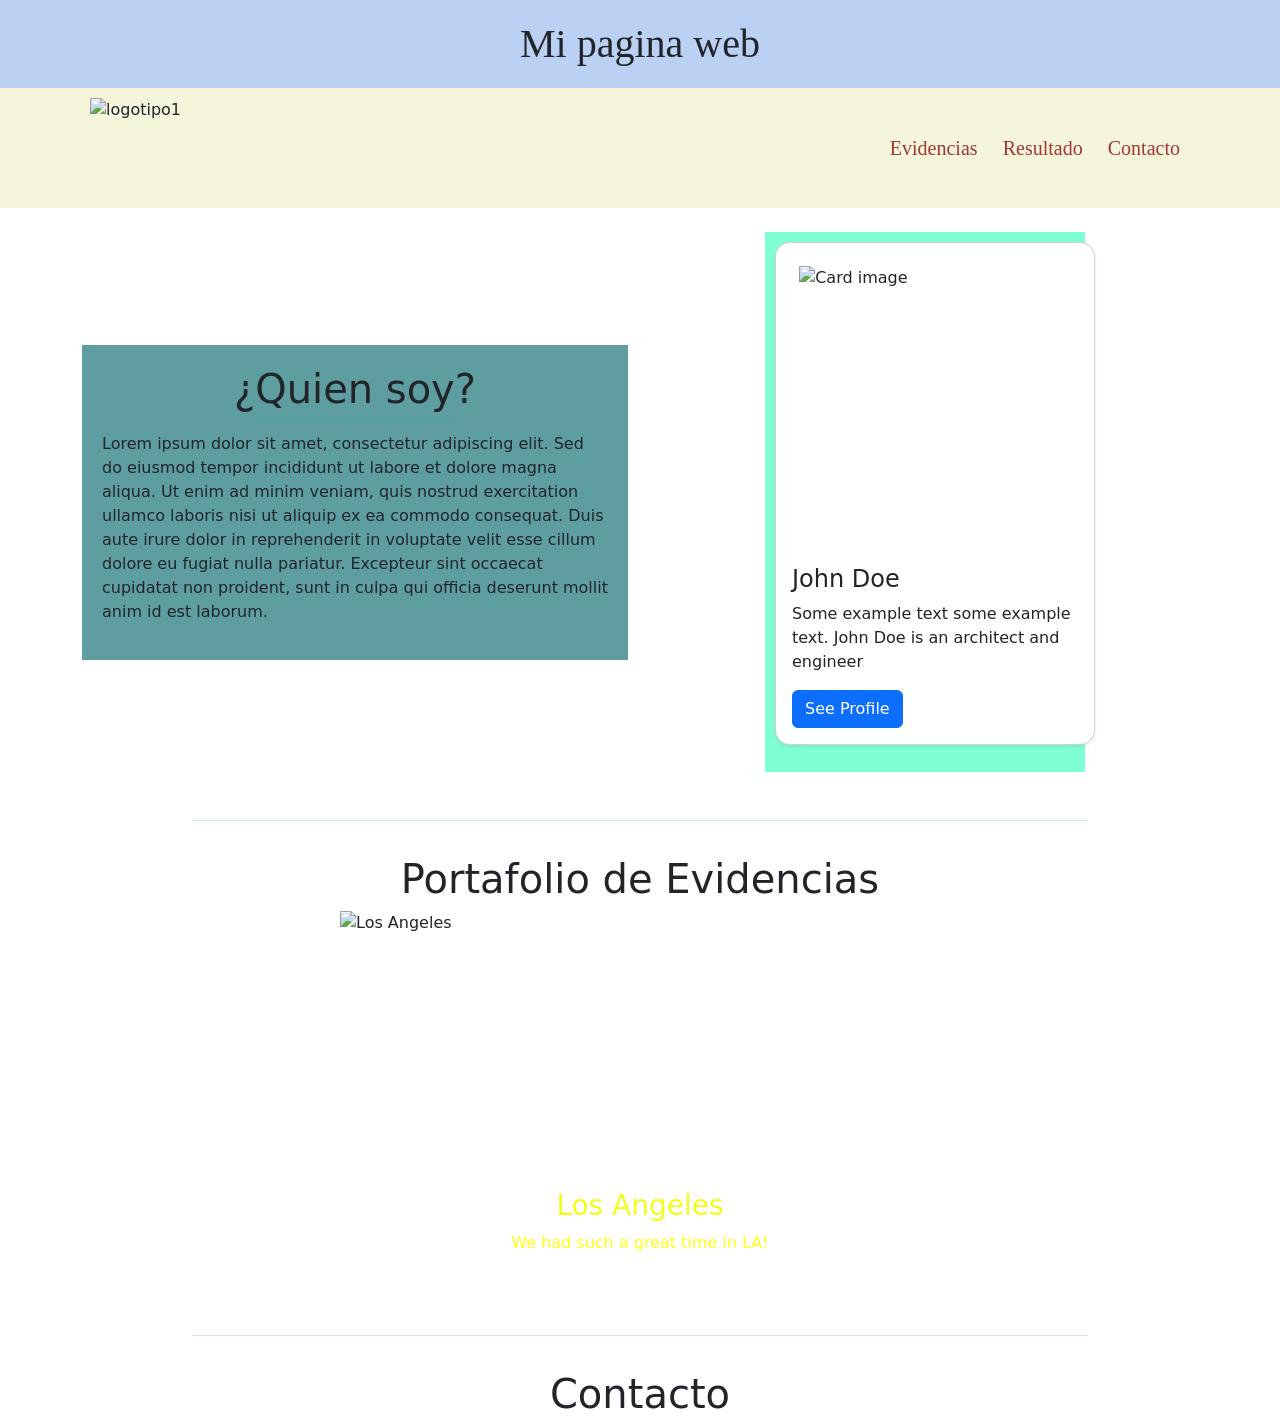
==== index.html @ 1f5ccb08 "Mi pagina Web" ====
<!DOCTYPE html>
<html lang="en">
<head>
    <meta charset="UTF-8">
    <meta name="viewport" content="width=device-width, initial-scale=1.0">
    <title>Document</title>
    <link href="https://cdn.jsdelivr.net/npm/bootstrap@5.3.3/dist/css/bootstrap.min.css" rel="stylesheet">
    
    <link rel="stylesheet" href="style.css">
</head>
<body>
    <header ><h1>Mi pagina web</h1></header>
    <nav>
        <img src="imagenes/imglog/log1.jpg" alt="logotipo1">

        <div>
            <a href="">Evidencias</a>
            <a href="">Resultado</a>
            <a href="">Contacto</a>
        </div>
        
    </nav>

<main class="container my-4">
    <!-- Fila principal que divide en dos columnas de forma responsiva -->
    <div class="row align-items-center">
        
        <!-- Columna de la izquierda (Texto "¿Quién soy?") -->
        <div class="col-12 col-lg-6 mb-4 mb-lg-0">
            <section>
                <h1>¿Quien soy?</h1>
                <hr class="linea-decorativa">
                <p>
                    Lorem ipsum dolor sit amet, consectetur adipiscing elit. Sed do eiusmod tempor incididunt ut labore et dolore magna aliqua.
                    Ut enim ad minim veniam, quis nostrud exercitation ullamco laboris nisi ut aliquip ex ea commodo consequat. 
                    Duis aute irure dolor in reprehenderit in voluptate velit esse cillum dolore eu fugiat nulla pariatur.
                    Excepteur sint occaecat cupidatat non proident, sunt in culpa qui officia deserunt mollit anim id est laborum.
                </p>
            </section>
        </div>

        <!-- Columna de la derecha (La Card) -->
        <div class="col-12 col-lg-6 d-flex justify-content-center">
            <aside>
                <!-- Quitamos el style="width:400px" fijo para que la card se adapte a la columna -->
                <div class="card shadow-sm" style="width: 100%; max-width: 380px;">
                    <img class="card-img-top" src="imagenes/imglog/img1.jpg" alt="Card image">
                    <div class="card-body">
                      <h4 class="card-title">John Doe</h4>
                      <p class="card-text">Some example text some example text. John Doe is an architect and engineer</p>
                      <a href="#" class="btn btn-primary">See Profile</a>
                    </div>
                </div>
            </aside>
        </div>

    </div>
</main>
    <br>
        <hr class="linea-decorativa2">
    <br>
    <h1>Portafolio de Evidencias</h1>

    <!-- Carousel -->
<div id="demo" class="carousel slide" data-bs-ride="carousel">

  <!-- Indicators/dots -->
  <div class="carousel-indicators">
    <button type="button" data-bs-target="#demo" data-bs-slide-to="0" class="active"></button>
    <button type="button" data-bs-target="#demo" data-bs-slide-to="1"></button>
    <button type="button" data-bs-target="#demo" data-bs-slide-to="2"></button>
  </div>

  <!-- The slideshow/carousel -->
  <div class="carousel-inner">
    <div class="carousel-item active">
      <img src="imagenes/imglog/img1.jpg" alt="Los Angeles" class="d-block" style="width:100%">
      <div class="carousel-caption">
        <h3>Los Angeles</h3>
        <p>We had such a great time in LA!</p>
      </div>
    </div>
    <div class="carousel-item">
      <img src="imagenes/imglog/log1.jpg" alt="Chicago" class="d-block" style="width:100%">
      <div class="carousel-caption">
        <h3>Chicago</h3>
        <p>Thank you, Chicago!</p>
      </div> 
    </div>
    <div class="carousel-item">
      <img src="imagenes/imglog/img1.jpg" alt="New York" class="d-block" style="width:100%">
      <div class="carousel-caption">
        <h3>New York</h3>
        <p>We love the Big Apple!</p>
      </div>  
    </div>
  </div>

  <!-- Left and right controls/icons -->
  <button class="carousel-control-prev" type="button" data-bs-target="#demo" data-bs-slide="prev">
    <span class="carousel-control-prev-icon"></span>
  </button>
  <button class="carousel-control-next" type="button" data-bs-target="#demo" data-bs-slide="next">
    <span class="carousel-control-next-icon"></span>
  </button>
</div>

    <br>
        <hr class="linea-decorativa2">
    <br>
    <footer><h1>Contacto</h1></footer>

    <script src="script.js"></script>

    <script src="https://cdn.jsdelivr.net/npm/bootstrap@5.3.3/dist/js/bootstrap.bundle.min.js"></script>
</body>
</html>
---- style.css ----
header h1 {
    background-color: #bbd1f4;
    text-align: center;      /* Centra el texto correctamente */
    margin: 0;               /* O el margen que prefieras */
    padding: 20px;           /* Un padding normal y equilibrado */
    font-family: fantasy;
    font-weight: 200;
}
/* --------------------------------------------*/
nav{
    background-color: beige;
    display: flex;
    align-items: center;
    justify-content: space-between;
    padding: 10px 90px;
}

nav img {
    width: 100px;
    height: 100px;
    object-fit: contain; /*sirve para que no se deforme la imagen */
}

nav a {
    color:rgb(163, 54, 54);
    text-decoration: none;
    font-weight: 500;
    font-family :fantasy;
    font-size: 20px;
    transition: color 0.3s ease;
    padding: 11px 10px;
}
nav a:hover {
    color: #3B82F6; /* Al pasar el mouse, cambiará de negro a azul de forma gradual en 0.9 segundos */
}

nav div{
    background-color: none;
}
/* --------------------------------------------*/
aside{
    background-color: aquamarine;
    height: 540px;
    width: 320px;
}

aside img {
    width: 320px;
    height: 480px;
    margin: 1%;
}
/*
.contenedor1{
    display: flex;
    justify-content:space-between; 
    gap: 10px;                 
    padding: 20px;
    text-align: center;
}
*/
section{
    background-color: cadetblue;
    padding: 20px;
}

.linea-decorativa {
    border: none;
    height: 1px;
    background-color: #0EA5E9; /* Color azul estilo turquesa */
    width: 40%;                /* Ancho parcial para que se vea elegante y corta */
    margin: 0 auto 10px auto;  /* Centra la línea horizontalmente y deja espacio abajo */
}
/* --------------------------------------------*/
.linea-decorativa2 {
    border: none;
    height: 1px;
    background-color: #0EA5E9; /* Color azul estilo turquesa */
    width: 70%;                /* Ancho parcial para que se vea elegante y corta */
    margin: 0 auto 10px auto;  /* Centra la línea horizontalmente y deja espacio abajo */
}

h1{
    text-align: center;
}

/* Limita el ancho máximo de todo el carrusel en la pantalla */
.carousel {
    max-width: 600px;  /* Puedes cambiar este valor (ej. 500px, 800px) según lo que prefieras */
    margin: 0 auto;    /* Esto centra el carrusel automáticamente */
}

/* Controla la altura fija de las imágenes dentro del carrusel */
.carousel-inner img {
    height: 400px;     /* Ajusta los píxeles de alto que quieras que tengan */
    object-fit: cover; /* Evita que la imagen se estire o deforme, recortando los excedentes con elegancia */
}
.carousel-item h3{
    color: rgb(242, 253, 26);
}
.carousel-item p{
    color: rgb(255, 255, 24);
}

.card {
    max-width: 350px;  /* Controlas el ancho de la tarjeta */
    border-radius: 15px; /* Redondeas las esquinas */
    overflow: hidden;
    margin: 10px; /* El "auto" a los lados empuja la tarjeta exactamente hacia el centro */
}

.card img {
    height: 300px;   
    padding: 20px;  /* Controlas la altura de la imagen de la tarjeta */
}

@media (max-width: 768px) {
    h1 {
        font-size: 24px; /* Hacemos el título más pequeño en móviles */
    }
}
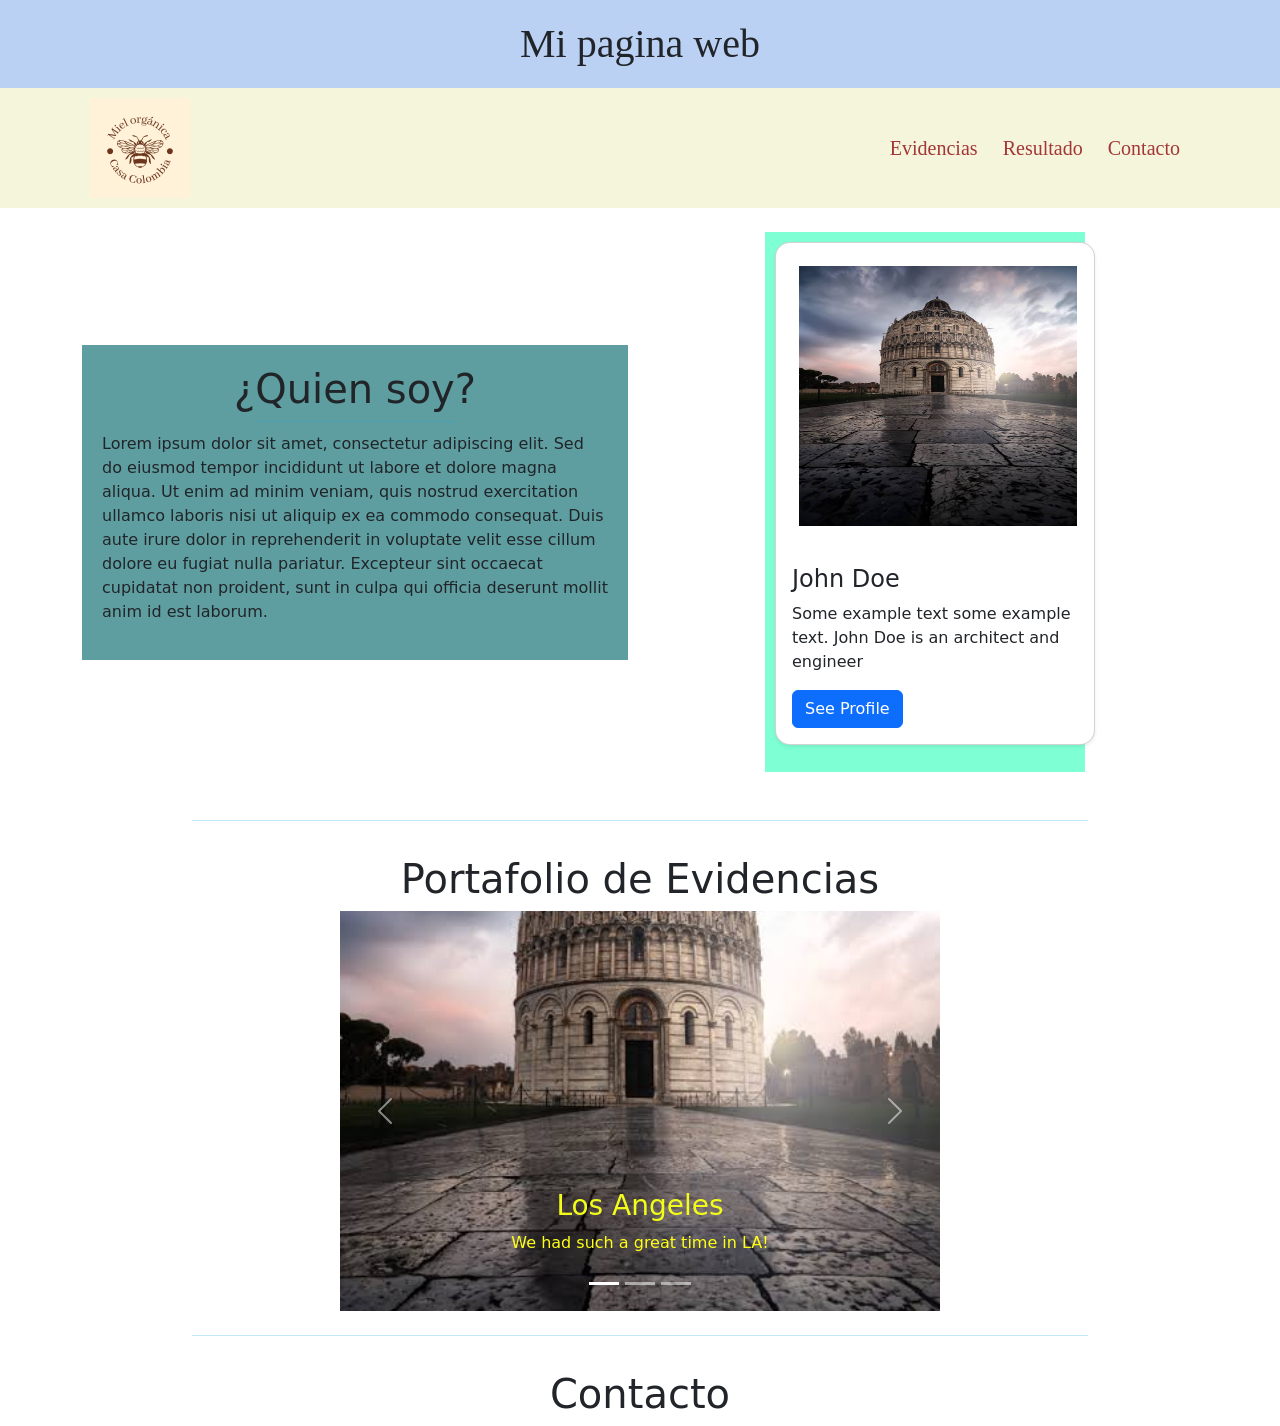
==== commit 07ae004f: "Corregir ruta de la seccion en las img" ====
--- a/index.html
+++ b/index.html
@@ -11,12 +11,12 @@
 <body>
     <header ><h1>Mi pagina web</h1></header>
     <nav>
-        <img src="imagenes/imglog/log1.jpg" alt="logotipo1">
+        <img src="Imagenes/imglog/log1.jpg" alt="logotipo1">
 
         <div>
-            <a href="">Evidencias</a>
+            <a href="seccionevidencia/index2.html">Evidencias</a>
             <a href="">Resultado</a>
-            <a href="">Contacto</a>
+            <a href="index.html">Contacto</a>
         </div>
         
     </nav>
@@ -44,7 +44,7 @@
             <aside>
                 <!-- Quitamos el style="width:400px" fijo para que la card se adapte a la columna -->
                 <div class="card shadow-sm" style="width: 100%; max-width: 380px;">
-                    <img class="card-img-top" src="imagenes/imglog/img1.jpg" alt="Card image">
+                    <img class="card-img-top" src="Imagenes/imglog/img1.jpg" alt="Card image">
                     <div class="card-body">
                       <h4 class="card-title">John Doe</h4>
                       <p class="card-text">Some example text some example text. John Doe is an architect and engineer</p>
@@ -74,21 +74,21 @@
   <!-- The slideshow/carousel -->
   <div class="carousel-inner">
     <div class="carousel-item active">
-      <img src="imagenes/imglog/img1.jpg" alt="Los Angeles" class="d-block" style="width:100%">
+      <img src="Imagenes/imglog/img1.jpg" alt="Los Angeles" class="d-block" style="width:100%">
       <div class="carousel-caption">
         <h3>Los Angeles</h3>
         <p>We had such a great time in LA!</p>
       </div>
     </div>
     <div class="carousel-item">
-      <img src="imagenes/imglog/log1.jpg" alt="Chicago" class="d-block" style="width:100%">
+      <img src="Imagenes/imglog/log1.jpg" alt="Chicago" class="d-block" style="width:100%">
       <div class="carousel-caption">
         <h3>Chicago</h3>
         <p>Thank you, Chicago!</p>
       </div> 
     </div>
     <div class="carousel-item">
-      <img src="imagenes/imglog/img1.jpg" alt="New York" class="d-block" style="width:100%">
+      <img src="Imagenes/imglog/img1.jpg" alt="New York" class="d-block" style="width:100%">
       <div class="carousel-caption">
         <h3>New York</h3>
         <p>We love the Big Apple!</p>
